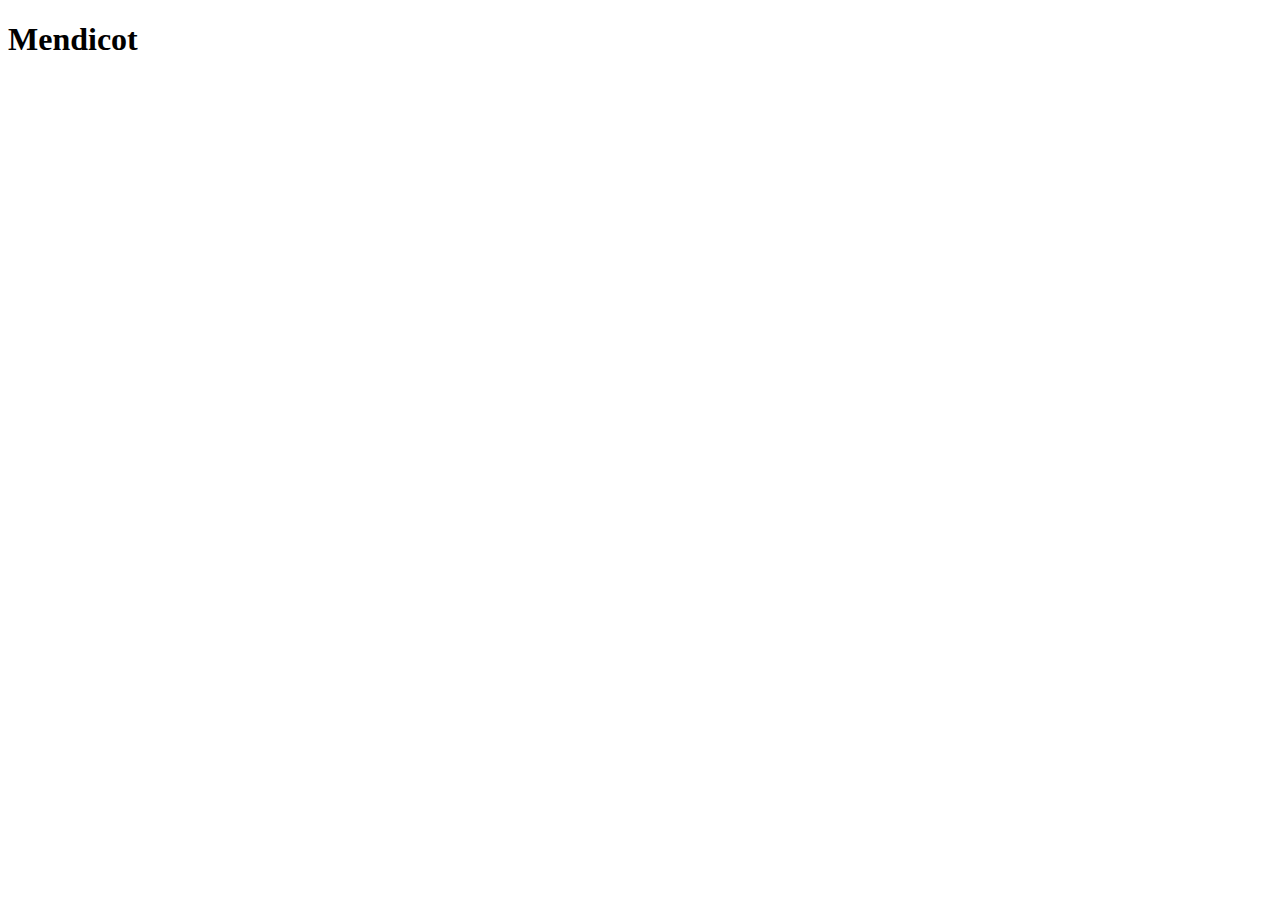
==== index.html @ 59464e4b "changed the name" ====
<!DOCTYPE html>
<html lang="en">
<head>
    <meta charset="UTF-8">
    <meta name="viewport" content="width=device-width, initial-scale=1.0">
    <title>Mendicot</title>
</head>
<body>
<h1>Mendicot</h1>
</body>
</html>
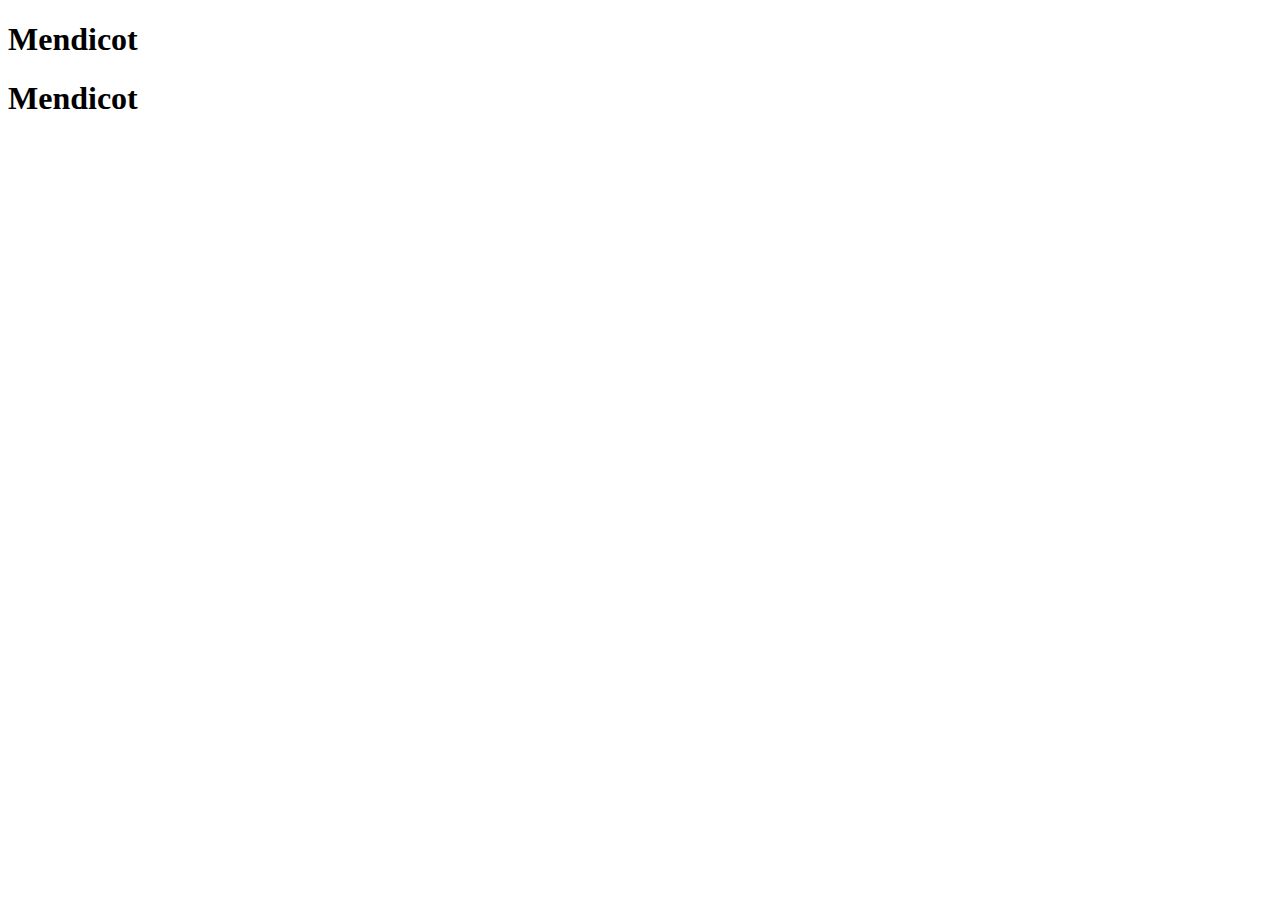
==== commit f87bd735: "added" ====
--- a/index.html
+++ b/index.html
@@ -7,5 +7,6 @@
 </head>
 <body>
 <h1>Mendicot</h1>
+<h1>Mendicot</h1>
 </body>
 </html>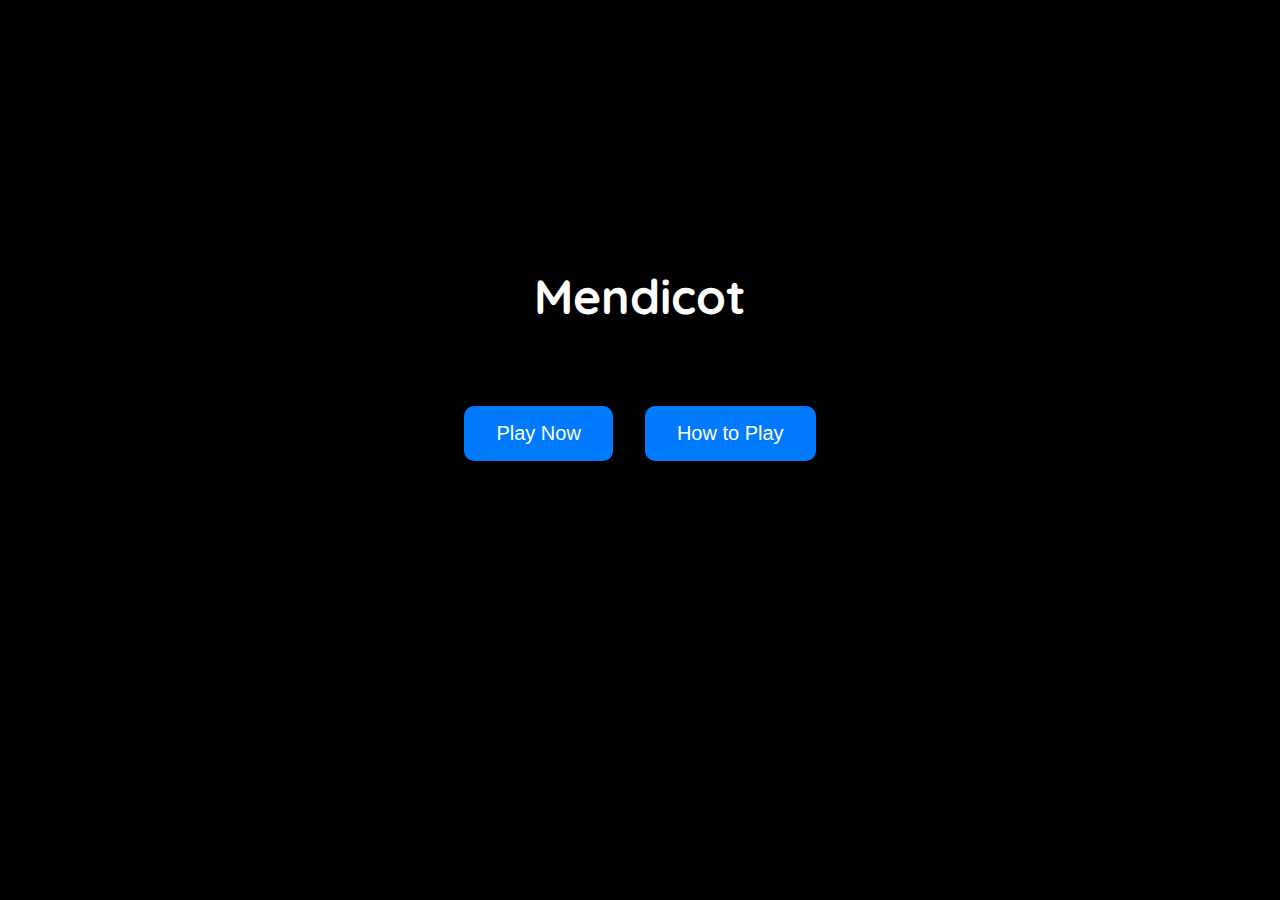
==== commit c3492bb1: "created landing page" ====
--- a/index.html
+++ b/index.html
@@ -1,12 +1,23 @@
+
+
 <!DOCTYPE html>
 <html lang="en">
 <head>
+    <link rel="stylesheet" href="index.css">
+    <script src="index.js"></script>
+    <link href="https://fonts.googleapis.com/css2?family=Quicksand:wght@300;400;500;600;700&display=swap" rel="stylesheet">
     <meta charset="UTF-8">
     <meta name="viewport" content="width=device-width, initial-scale=1.0">
-    <title>Mendicot</title>
+    <title>Mendicot - A Classic Card Game</title>
 </head>
 <body>
-<h1>Mendicot</h1>
-<h1>Mendicot</h1>
+  
+    <div class="container">
+        <h1>Mendicot</h1>
+        <div class="button-container">
+            <button class="play-button">Play Now</button>
+            <button class="how-to-play-button">How to Play</button>
+        </div>
+    </div>
 </body>
-</html>+</html>
--- a/index.css
+++ b/index.css
@@ -0,0 +1,42 @@
+/* index.css */
+
+body {
+    font-family: 'Quicksand', sans-serif;
+    margin: 0;
+    padding: 0;
+    background-color: black;
+    color: white;
+}
+
+.container {
+    display: flex;
+    flex-direction: column;
+    justify-content: center;
+    align-items: center;
+    padding-top: 26vh;
+}
+
+h1 {
+    font-size: 3rem;
+}
+
+.button-container {
+    margin-top: 2rem;
+    display: flex;
+    flex-direction: row;
+}
+
+.play-button, .how-to-play-button {
+    font-size: 1.25rem; /* Increase the font size */
+    padding: 1rem 2rem; /* Increase the padding for larger buttons */
+    margin: 1rem; /* Increase the margin for more spacing */
+    border: none;
+    background-color: #007bff;
+    color: white;
+    cursor: pointer;
+    border-radius: 10px;
+}
+
+.play-button:hover, .how-to-play-button:hover {
+    background-color: #0056b3;
+}
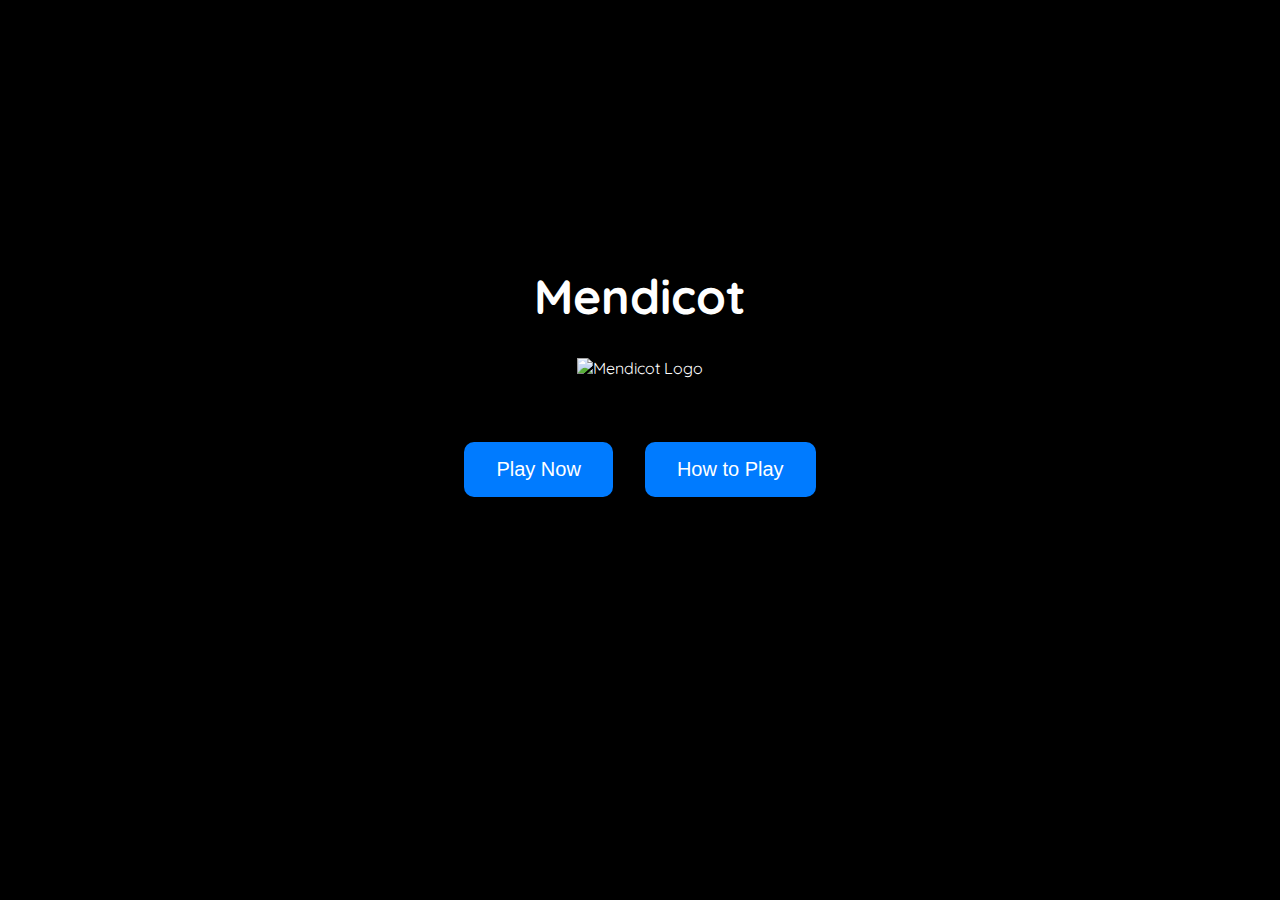
==== commit 32da8635: "changes" ====
--- a/index.html
+++ b/index.html
@@ -11,9 +11,12 @@
     <title>Mendicot - A Classic Card Game</title>
 </head>
 <body>
-  
+
+    
+    
     <div class="container">
         <h1>Mendicot</h1>
+        <img src="spadeslogo.png" alt="Mendicot Logo"> 
         <div class="button-container">
             <button class="play-button">Play Now</button>
             <button class="how-to-play-button">How to Play</button>
--- a/index.css
+++ b/index.css
@@ -40,3 +40,11 @@
 .play-button:hover, .how-to-play-button:hover {
     background-color: #0056b3;
 }
+
+
+/* logo css */
+img {
+    max-width: 100%; /* Make sure the logo doesn't exceed its container */
+    height: auto; /* Maintain the aspect ratio */
+    margin-bottom: 1rem; /* Add some spacing below the logo */
+}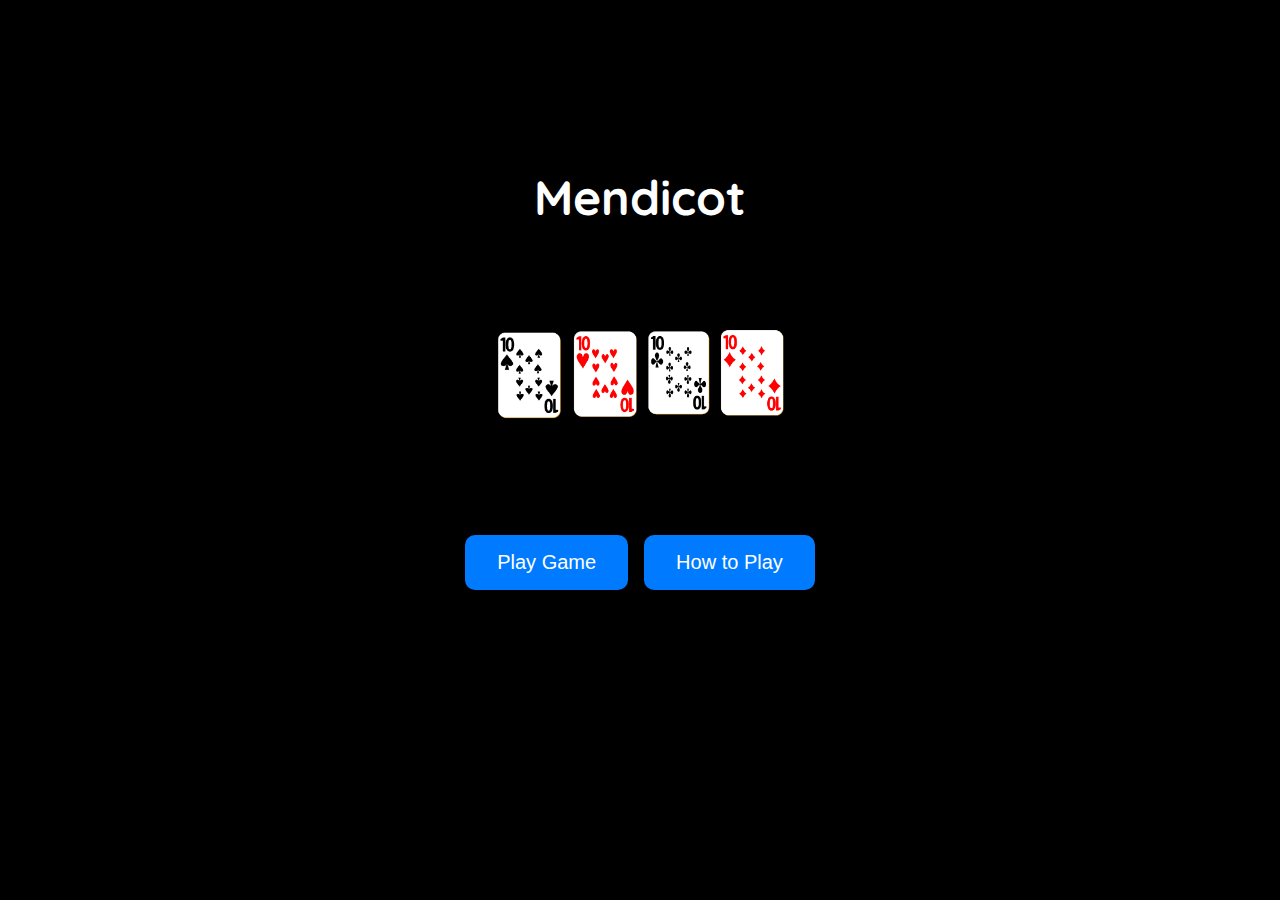
==== commit d2b329eb: "phase 1" ====
--- a/index.html
+++ b/index.html
@@ -1,26 +1,30 @@
-
-
 <!DOCTYPE html>
 <html lang="en">
+
 <head>
     <link rel="stylesheet" href="index.css">
     <script src="index.js"></script>
-    <link href="https://fonts.googleapis.com/css2?family=Quicksand:wght@300;400;500;600;700&display=swap" rel="stylesheet">
+    <link href="https://fonts.googleapis.com/css2?family=Quicksand:wght@300;400;500;600;700&display=swap"
+        rel="stylesheet">
     <meta charset="UTF-8">
     <meta name="viewport" content="width=device-width, initial-scale=1.0">
     <title>Mendicot - A Classic Card Game</title>
 </head>
+
 <body>
 
-    
-    
+
+
     <div class="container">
+
         <h1>Mendicot</h1>
-        <img src="spadeslogo.png" alt="Mendicot Logo"> 
+        <img src="mendilogo.png" alt="Mendicot Logo">
+
         <div class="button-container">
-            <button class="play-button">Play Now</button>
+            <button class="play-button">Play Game</button>
             <button class="how-to-play-button">How to Play</button>
         </div>
     </div>
 </body>
-</html>
+
+</html>--- a/index.css
+++ b/index.css
@@ -13,23 +13,24 @@
     flex-direction: column;
     justify-content: center;
     align-items: center;
-    padding-top: 26vh;
+    padding-top: 15vh;
 }
 
 h1 {
     font-size: 3rem;
+    margin-bottom: 0.0rem; /* Reduce the margin at the bottom */
 }
 
 .button-container {
-    margin-top: 2rem;
+    margin-top: 0rem;
     display: flex;
     flex-direction: row;
 }
 
 .play-button, .how-to-play-button {
-    font-size: 1.25rem; /* Increase the font size */
-    padding: 1rem 2rem; /* Increase the padding for larger buttons */
-    margin: 1rem; /* Increase the margin for more spacing */
+    font-size: 1.25rem;
+    padding: 1rem 2rem;
+    margin: 0.5rem;
     border: none;
     background-color: #007bff;
     color: white;
@@ -41,10 +42,11 @@
     background-color: #0056b3;
 }
 
-
 /* logo css */
 img {
-    max-width: 100%; /* Make sure the logo doesn't exceed its container */
-    height: auto; /* Maintain the aspect ratio */
-    margin-bottom: 1rem; /* Add some spacing below the logo */
-}+    max-width: 100%;
+    height: auto;
+    margin-top: 0.0rem; /* Reduce the margin at the top */
+    margin-bottom: 0.0rem; /* Reduce the margin at the bottom */
+    width: 300px;
+}
